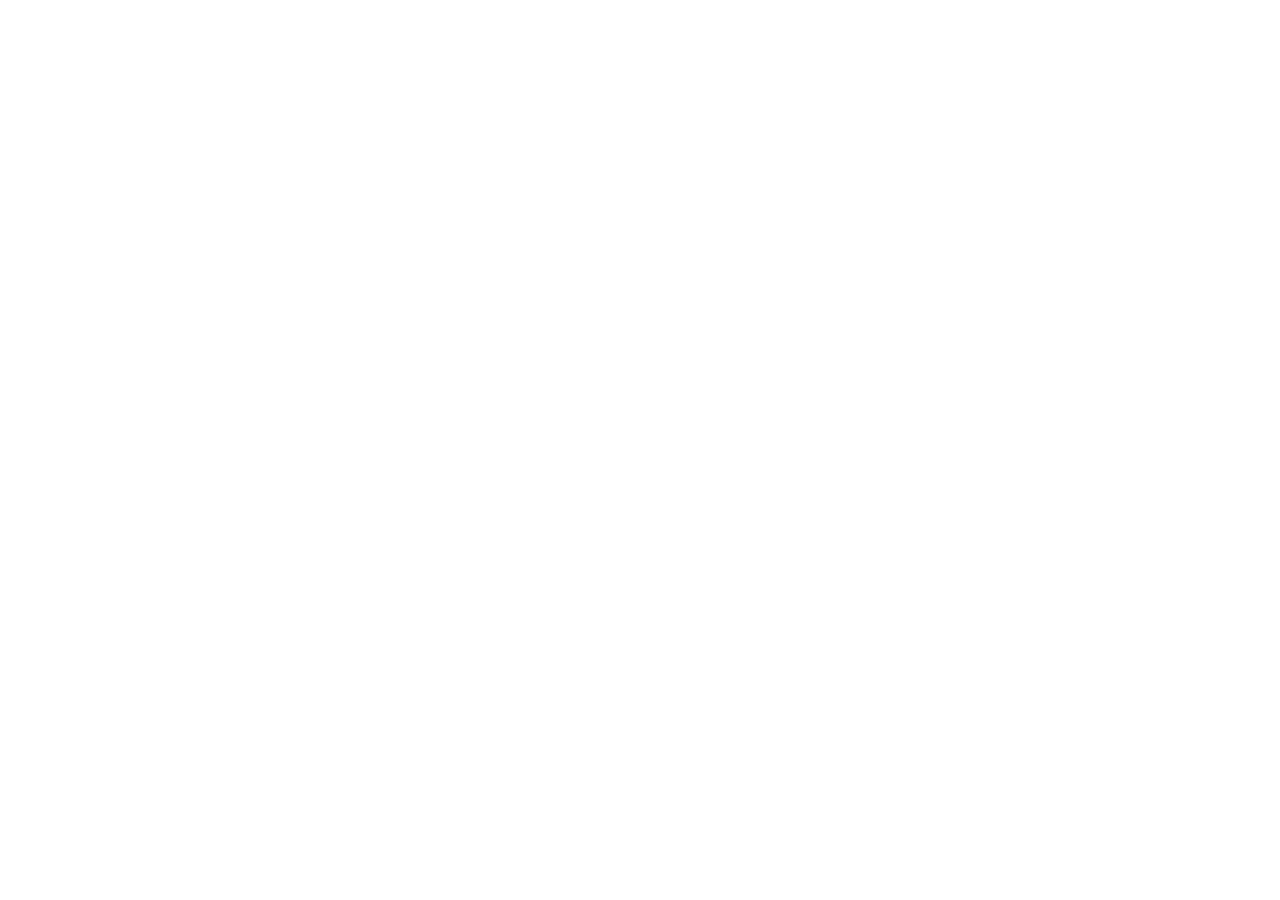
==== frontend/contact.html @ bea2b4a4 "Add frontend pages for assignment 02 Create initial Contact, Portfolio, and Services HTML pages with" ====
<!DOCTYPE html>
<html lang="en">
<head>
    <meta charset="UTF-8">
    <meta name="viewport" content="width=device-width, initial-scale=1.0">
    <title>Contact</title>
</head>
<body>
    
</body>
</html>
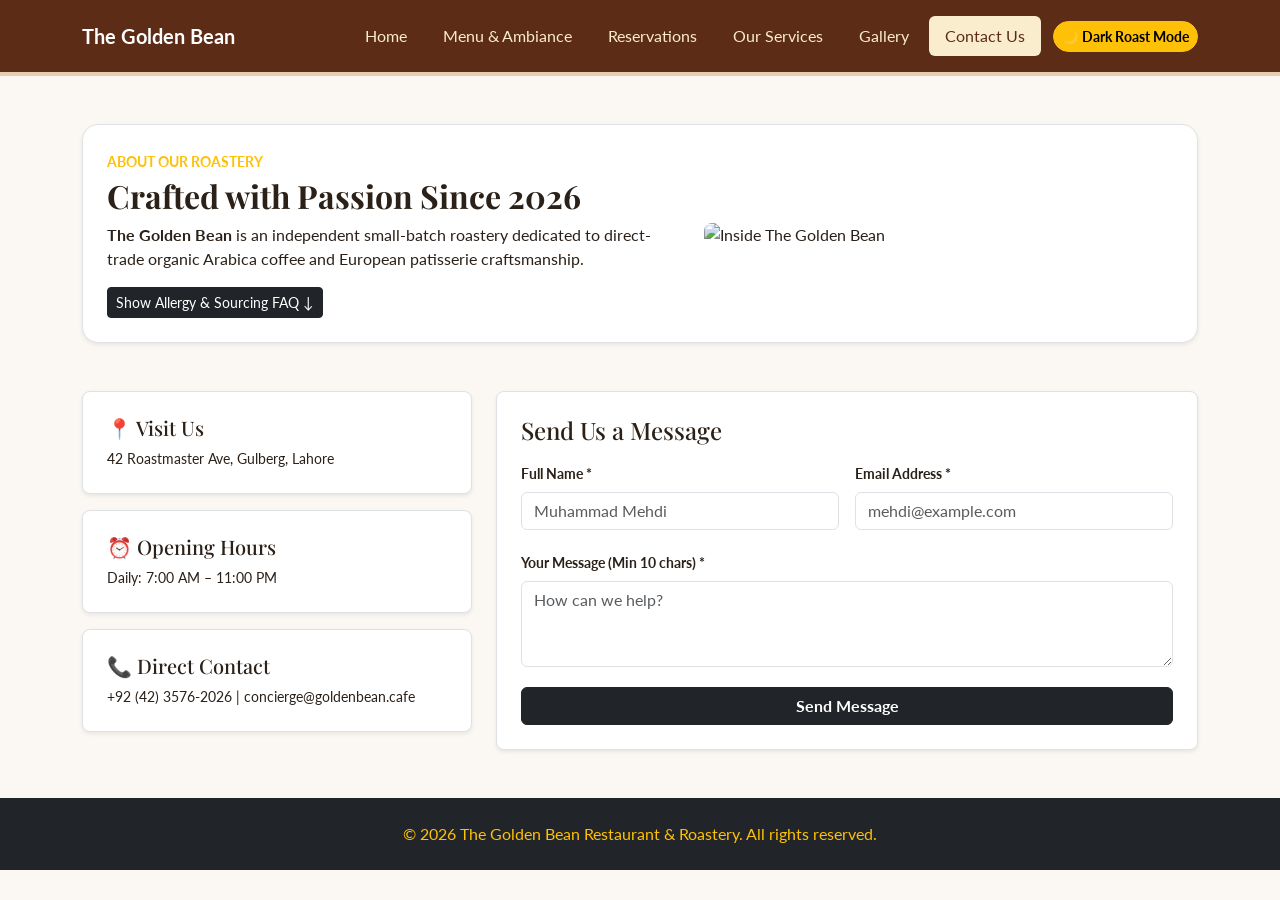
==== commit 9fd88795: "Add contact.html, contact.css and contact.js Builds the contact page with responsive Bootstrap layou" ====
--- a/frontend/contact.html
+++ b/frontend/contact.html
@@ -3,9 +3,106 @@
 <head>
     <meta charset="UTF-8">
     <meta name="viewport" content="width=device-width, initial-scale=1.0">
-    <title>Contact</title>
+    <title>The Golden Bean | About &amp; Contact</title>
+    <link href="https://fonts.googleapis.com/css2?family=Playfair+Display:wght@600;700&family=Lato:wght@400;700&display=swap" rel="stylesheet">
+    <link href="https://cdn.jsdelivr.net/npm/bootstrap@5.3.2/dist/css/bootstrap.min.css" rel="stylesheet">
+    <link rel="stylesheet" href="contact.css">
 </head>
 <body>
-    
+
+    <!-- Unique Navbar for Page 6 + DOM Theme Toggle -->
+    <header>
+        <nav class="navbar navbar-expand-lg navbar-dark contact-custom-navbar py-3">
+            <div class="container">
+                <a class="navbar-brand fw-bold" href="index.html">The Golden Bean</a>
+                <button class="navbar-toggler" type="button" data-bs-toggle="collapse" data-bs-target="#contactNav">
+                    <span class="navbar-toggler-icon"></span>
+                </button>
+                <div class="collapse navbar-collapse" id="contactNav">
+                    <ul class="navbar-nav ms-auto align-items-lg-center gap-1">
+                        <li class="nav-item"><a class="nav-link px-3" href="index.html">Home</a></li>
+                        <li class="nav-item"><a class="nav-link px-3" href="media.html">Menu &amp; Ambiance</a></li>
+                        <li class="nav-item"><a class="nav-link px-3" href="register.html">Reservations</a></li>
+                        <li class="nav-item"><a class="nav-link px-3" href="services.html">Our Services</a></li>
+                        <li class="nav-item"><a class="nav-link px-3" href="portfolio.html">Gallery</a></li>
+                        <li class="nav-item"><a class="nav-link active px-3" href="contact.html">Contact Us</a></li>
+                        <li class="nav-item ms-lg-2">
+                            <button type="button" id="theme-toggle-btn" class="btn btn-warning btn-sm fw-bold rounded-pill">🌙 Dark Roast Mode</button>
+                        </li>
+                    </ul>
+                </div>
+            </div>
+        </nav>
+    </header>
+
+    <main class="container my-5">
+        <!-- PART 1: Required About Section (Flexbox) -->
+        <section class="about-flexbox-section p-4 rounded-4 shadow-sm border mb-5">
+            <div class="about-text-column">
+                <span class="text-uppercase fw-bold small text-warning">About Our Roastery</span>
+                <h1 class="h2 fw-bold mt-1">Crafted with Passion Since 2026</h1>
+                <p><strong>The Golden Bean</strong> is an independent small-batch roastery dedicated to direct-trade organic Arabica coffee and European patisserie craftsmanship.</p>
+                <button type="button" id="toggle-faq-btn" class="btn btn-dark btn-sm">Show Allergy &amp; Sourcing FAQ &darr;</button>
+                <div id="faq-hidden-panel" class="alert alert-warning mt-3 mb-0 d-none small">
+                    <strong>Q: Do you offer dairy-free milk?</strong> Yes—oat, almond, and coconut milk at no extra charge.
+                </div>
+            </div>
+            <div class="about-image-column">
+                <img src="https://images.unsplash.com/photo-1554118811-1e0d58224f24?auto=format&fit=crop&w=800&q=80" alt="Inside The Golden Bean" class="w-100 rounded-3">
+            </div>
+        </section>
+
+        <!-- PART 2: Mixed CSS Grid & Flexbox Contact Section -->
+        <section class="contact-grid-layout">
+            <aside class="contact-info-stack">
+                <div class="info-card p-4 rounded-3 shadow-sm border">
+                    <h3 class="h5">📍 Visit Us</h3>
+                    <p class="mb-0 small">42 Roastmaster Ave, Gulberg, Lahore</p>
+                </div>
+                <div class="info-card p-4 rounded-3 shadow-sm border">
+                    <h3 class="h5">⏰ Opening Hours</h3>
+                    <p class="mb-0 small">Daily: 7:00 AM &ndash; 11:00 PM</p>
+                </div>
+                <div class="info-card p-4 rounded-3 shadow-sm border">
+                    <h3 class="h5">📞 Direct Contact</h3>
+                    <p class="mb-0 small">+92 (42) 3576-2026 | concierge@goldenbean.cafe</p>
+                </div>
+            </aside>
+
+            <div class="contact-form-panel p-4 rounded-3 shadow-sm border">
+                <h2 class="h4 mb-3">Send Us a Message</h2>
+                <form id="contactForm" novalidate>
+                    <div class="row g-3">
+                        <div class="col-md-6">
+                            <label for="senderName" class="form-label small fw-bold">Full Name *</label>
+                            <input type="text" id="senderName" class="form-control" required placeholder="Muhammad Mehdi">
+                            <small id="nameFeedback" class="d-block mt-1 fw-bold"></small>
+                        </div>
+                        <div class="col-md-6">
+                            <label for="senderEmail" class="form-label small fw-bold">Email Address *</label>
+                            <input type="email" id="senderEmail" class="form-control" required placeholder="mehdi@example.com">
+                            <small id="emailFeedback" class="d-block mt-1 fw-bold"></small>
+                        </div>
+                        <div class="col-12">
+                            <label for="senderMessage" class="form-label small fw-bold">Your Message (Min 10 chars) *</label>
+                            <textarea id="senderMessage" class="form-control" rows="3" required placeholder="How can we help?"></textarea>
+                            <small id="msgFeedback" class="d-block mt-1 fw-bold"></small>
+                        </div>
+                        <div class="col-12">
+                            <button type="submit" class="btn btn-dark w-100 fw-bold">Send Message</button>
+                        </div>
+                    </div>
+                    <div id="contactSuccessBanner" class="alert alert-success mt-3 mb-0 d-none small"></div>
+                </form>
+            </div>
+        </section>
+    </main>
+
+    <footer class="bg-dark text-warning text-center py-4 mt-5">
+        <p class="mb-0">&copy; 2026 The Golden Bean Restaurant &amp; Roastery. All rights reserved.</p>
+    </footer>
+
+    <script src="contact.js"></script>
+    <script src="https://cdn.jsdelivr.net/npm/bootstrap@5.3.2/dist/js/bootstrap.bundle.min.js"></script>
 </body>
 </html>
--- a/frontend/contact.css
+++ b/frontend/contact.css
@@ -0,0 +1,95 @@
+/* ==========================================================================
+   PAGE 6: contact.css (About & Contact Us)
+   Practising: Responsive layout mixing Flexbox and CSS Grid; media queries
+   ========================================================================== */
+
+body {
+    font-family: 'Lato', sans-serif;
+    background-color: #fbf7f2;
+    color: #2b2118;
+    transition: background-color 0.3s ease, color 0.3s ease;
+}
+
+h1, h2, h3 {
+    font-family: 'Playfair Display', serif;
+    color: #4a2511;
+}
+
+/* 1. UNIQUE NAVBAR FOR PAGE 6 (Warm Terracotta Bar) */
+.contact-custom-navbar {
+    background-color: #5c2c16;
+    border-bottom: 4px solid #e6ccb2;
+}
+
+.contact-custom-navbar .nav-link {
+    color: #faedcd;
+}
+
+.contact-custom-navbar .nav-link.active,
+.contact-custom-navbar .nav-link:hover {
+    background-color: #faedcd;
+    color: #5c2c16;
+    border-radius: 6px;
+}
+
+/* 2. FLEXBOX ABOUT SECTION */
+.about-flexbox-section {
+    display: flex;
+    flex-wrap: wrap;
+    align-items: center;
+    gap: 28px;
+    background-color: #ffffff;
+}
+
+.about-text-column { flex: 1 1 420px; }
+.about-image-column { flex: 1 1 320px; }
+.about-image-column img { height: 280px; object-fit: cover; }
+
+/* 3. CSS GRID + FLEXBOX MIXED CONTACT LAYOUT */
+.contact-grid-layout {
+    display: grid;
+    grid-template-columns: 1fr 1.8fr;
+    gap: 24px;
+}
+
+.contact-info-stack {
+    display: flex;
+    flex-direction: column;
+    gap: 16px;
+}
+
+.info-card, .contact-form-panel {
+    background-color: #ffffff;
+}
+
+/* 4. DARK ROAST MODE (Toggled by contact.js) */
+body.dark-roast-theme {
+    background-color: #16120f;
+    color: #f3eae0;
+}
+
+body.dark-roast-theme .about-flexbox-section,
+body.dark-roast-theme .info-card,
+body.dark-roast-theme .contact-form-panel {
+    background-color: #241c17;
+    color: #f3eae0;
+}
+
+body.dark-roast-theme h1,
+body.dark-roast-theme h2,
+body.dark-roast-theme h3 {
+    color: #faedcd;
+}
+
+/* 5. MEDIA QUERIES */
+@media (max-width: 992px) {
+    .contact-grid-layout {
+        grid-template-columns: 1fr;
+    }
+}
+
+@media (max-width: 576px) {
+    .about-image-column img {
+        height: 200px;
+    }
+}
